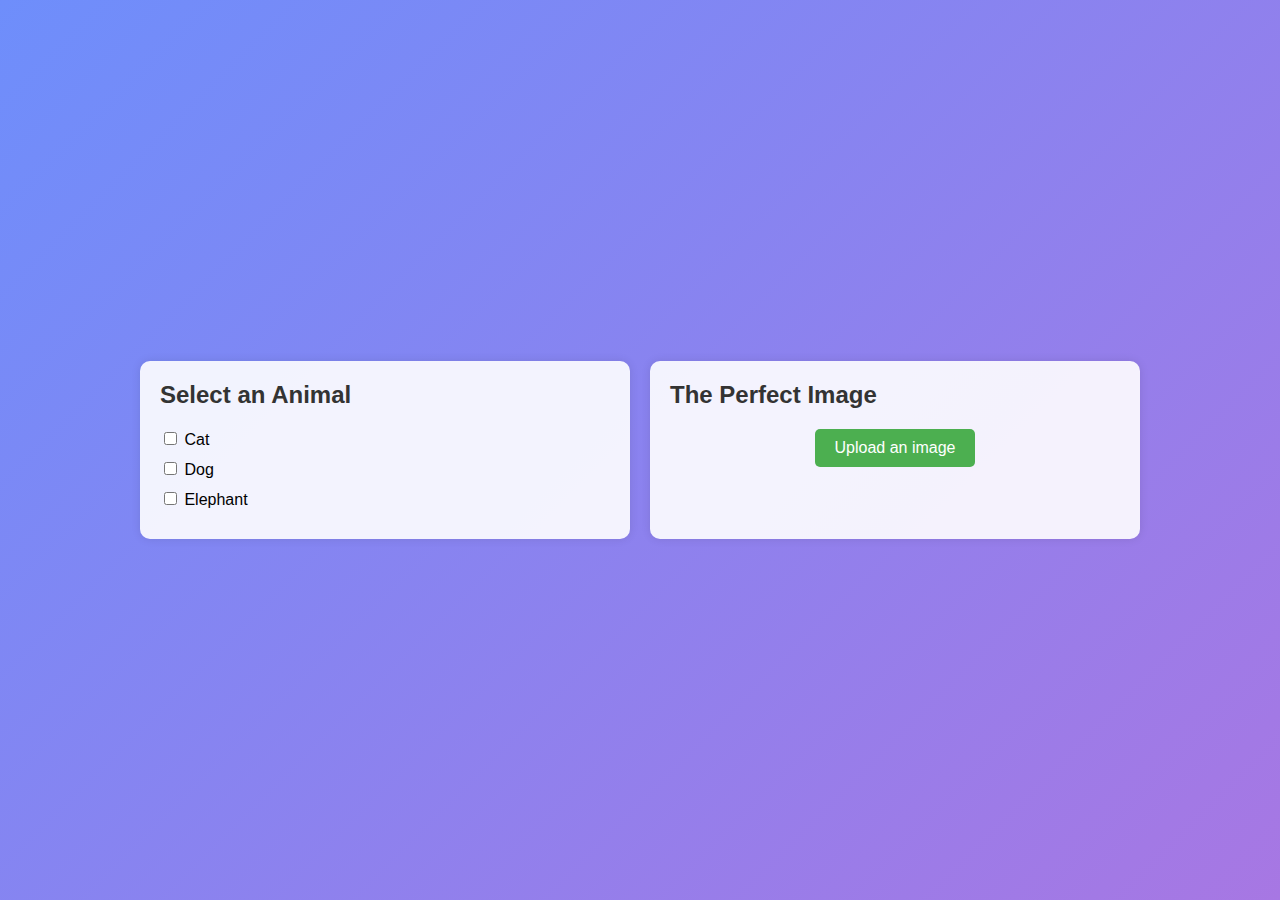
==== static/index.html @ 2a6fa5e8 "added fastapi backend with comment feature" ====
<!DOCTYPE html>
<html lang="en">
<head>
    <meta charset="UTF-8">
    <meta name="viewport" content="width=device-width, initial-scale=1.0">
    <title>Animal Selector</title>
    <link rel="stylesheet" href="/static/style.css">
</head>
<body>
    <div class="container">
        <div class="box">
            <h2>Select an Animal</h2>
            <div class="checkbox-group">
                <label><input type="checkbox" name="animal" value="cat"> Cat</label>
                <label><input type="checkbox" name="animal" value="dog"> Dog</label>
                <label><input type="checkbox" name="animal" value="elephant"> Elephant</label>
            </div>
        </div>
        <div class="box">
            <h2>The Perfect Image</h2>
            <div id="animalImage"></div>
            <p id="imageComment"></p>
            <div class="upload-container">
                <label for="fileUpload" class="upload-label">Upload an image</label>
                <input type="file" id="fileUpload" accept="image/*">
            </div>
        </div>
    </div>
    <script src="/static/script.js"></script>
</body>
</html>
---- static/style.css ----
body {
    font-family: Arial, sans-serif;
    margin: 0;
    padding: 0;
    display: flex;
    justify-content: center;
    align-items: center;
    min-height: 100vh;
    background: linear-gradient(135deg, #6e8efb, #a777e3);
}

.container {
    display: flex;
    justify-content: space-between;
    width: 80%;
    max-width: 1000px;
}

.box {
    background-color: rgba(255, 255, 255, 0.9);
    border-radius: 10px;
    padding: 20px;
    width: 45%;
    box-shadow: 0 0 10px rgba(0, 0, 0, 0.1);
}

h2 {
    margin-top: 0;
    color: #333;
}

.checkbox-group {
    display: flex;
    flex-direction: column;
}

.checkbox-group label {
    margin-bottom: 10px;
}

#animalImage {
    margin-bottom: 20px;
}

#animalImage img {
    max-width: 100%;
    border-radius: 5px;
}

.upload-container {
    text-align: center;
}

.upload-label {
    display: inline-block;
    padding: 10px 20px;
    background-color: #4CAF50;
    color: white;
    border-radius: 5px;
    cursor: pointer;
}

#fileUpload {
    display: none;
}

#imageComment {
    margin-bottom: 10px;
    font-style: italic;
    color: #555;
}
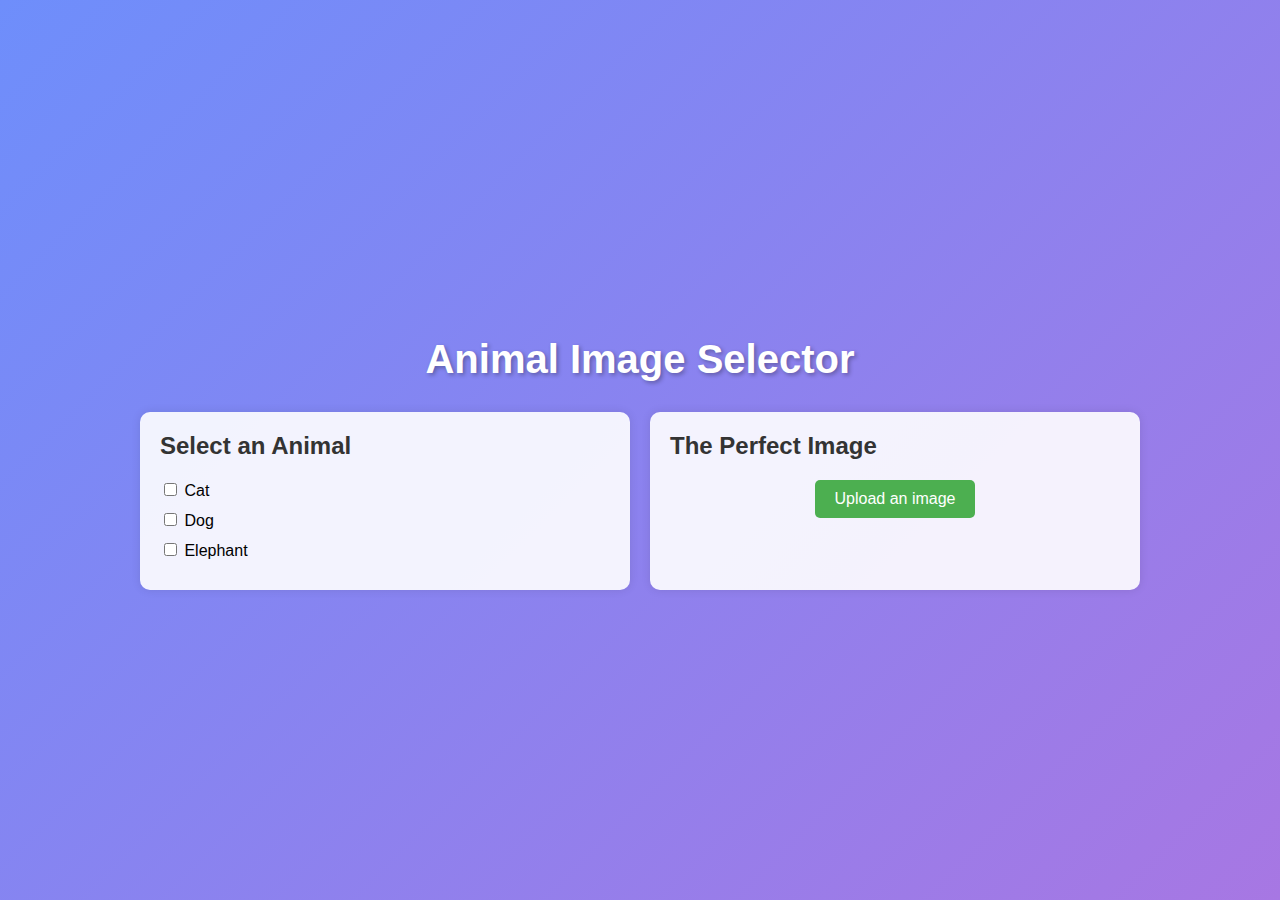
==== commit 1b6e1818: "added title" ====
--- a/static/index.html
+++ b/static/index.html
@@ -7,6 +7,7 @@
     <link rel="stylesheet" href="/static/style.css">
 </head>
 <body>
+    <h1 class="page-title">Animal Image Selector</h1>
     <div class="container">
         <div class="box">
             <h2>Select an Animal</h2>
--- a/static/style.css
+++ b/static/style.css
@@ -3,10 +3,19 @@
     margin: 0;
     padding: 0;
     display: flex;
+    flex-direction: column;
     justify-content: center;
     align-items: center;
     min-height: 100vh;
     background: linear-gradient(135deg, #6e8efb, #a777e3);
+}
+
+.page-title {
+    color: white;
+    text-align: center;
+    margin-bottom: 30px;
+    font-size: 2.5em;
+    text-shadow: 2px 2px 4px rgba(0, 0, 0, 0.3);
 }
 
 .container {
